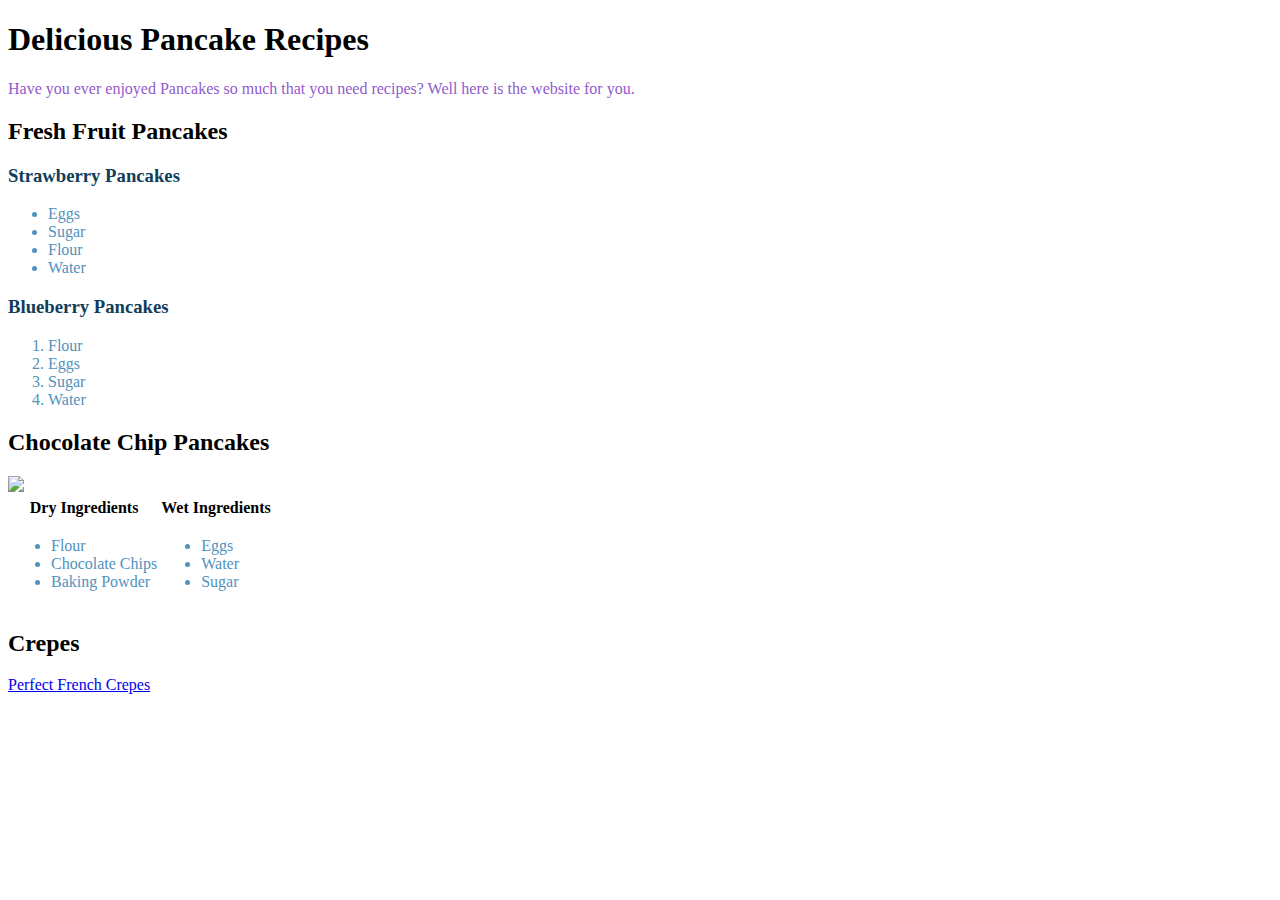
==== index.html @ 5425b987 "Next assignment" ====
<!doctype html>

<html lang="en">
<head>
    <meta charset="utf-8">

    <title>Breakfast Pancakes</title>
    <meta name="description" content="Breakfast Pancakes">
    <meta name="author" content="Pankekki">

    <link rel="stylesheet" href="style.css">
</head>

<body>
    <!-- 
        Let's start styling (pt 3)
        1. Place your header in a `div`. Add a border to this div.
        2. Place your Fruit Pancakes into a `div`. Change the font of items in the div to Ariel.
        3. Place your Chocolate Chip Pancakes into a `div`. Float it.
    -->
    <h1> Delicious Pancake Recipes </h1>
        <p id="description">Have you ever enjoyed Pancakes so much that you need recipes? Well here is the website for you.</p>

    <h2> Fresh Fruit Pancakes </h2>
        <h3 class="fruit-pancakes"> Strawberry Pancakes </h3>
            <ul>
                <li> Eggs </li>
                <li> Sugar </li>
                <li> Flour </li>
                <li> Water </li>
            </ul>
        <h3 class="fruit-pancakes"> Blueberry Pancakes </h3>
            <ol> 
                <li> Flour </li>
                <li> Eggs </li>
                <li> Sugar </li>
                <li> Water </li>
            </ol>
    <h2> Chocolate Chip Pancakes </h2>
        <img src="https://www.justsotasty.com/wp-content/uploads/2016/09/Chocolate-Chip-Pancakes-6.jpg"/>
        <table>
            <tr>
                <th> Dry Ingredients </th>
                <th> Wet Ingredients </th>
            </tr>
            <tr>
                <td> 
                    <ul>
                        <li> Flour </li>
                        <li> Chocolate Chips </li>
                        <li> Baking Powder </li>
                    </ul>
                </td>
                <td> 
                    <ul> 
                        <li> Eggs </li>
                        <li> Water </li>
                        <li> Sugar </li>
                    </ul>
                </td>
            </tr>
        </table>

    <h2> Crepes </h2>
        <a href="https://eatingeuropean.com/perfect-french-crepes/"> 
            Perfect French Crepes
        </a>
</body>
</html>
---- style.css ----
/*
Selects all `h1` tags
h1 {
   color:green; 
}

Creates a class and applies to all in class.
.second-h1 {
    font-weight: lighter;
}

Creates an ID and applies to 
#third-h1 {
    font-size: 100px;
}
 */ 

li {
    color:#5192BD;
}

.fruit-pancakes {
    color:#113D5A;
}

#description {
    color:#925ACE;
}
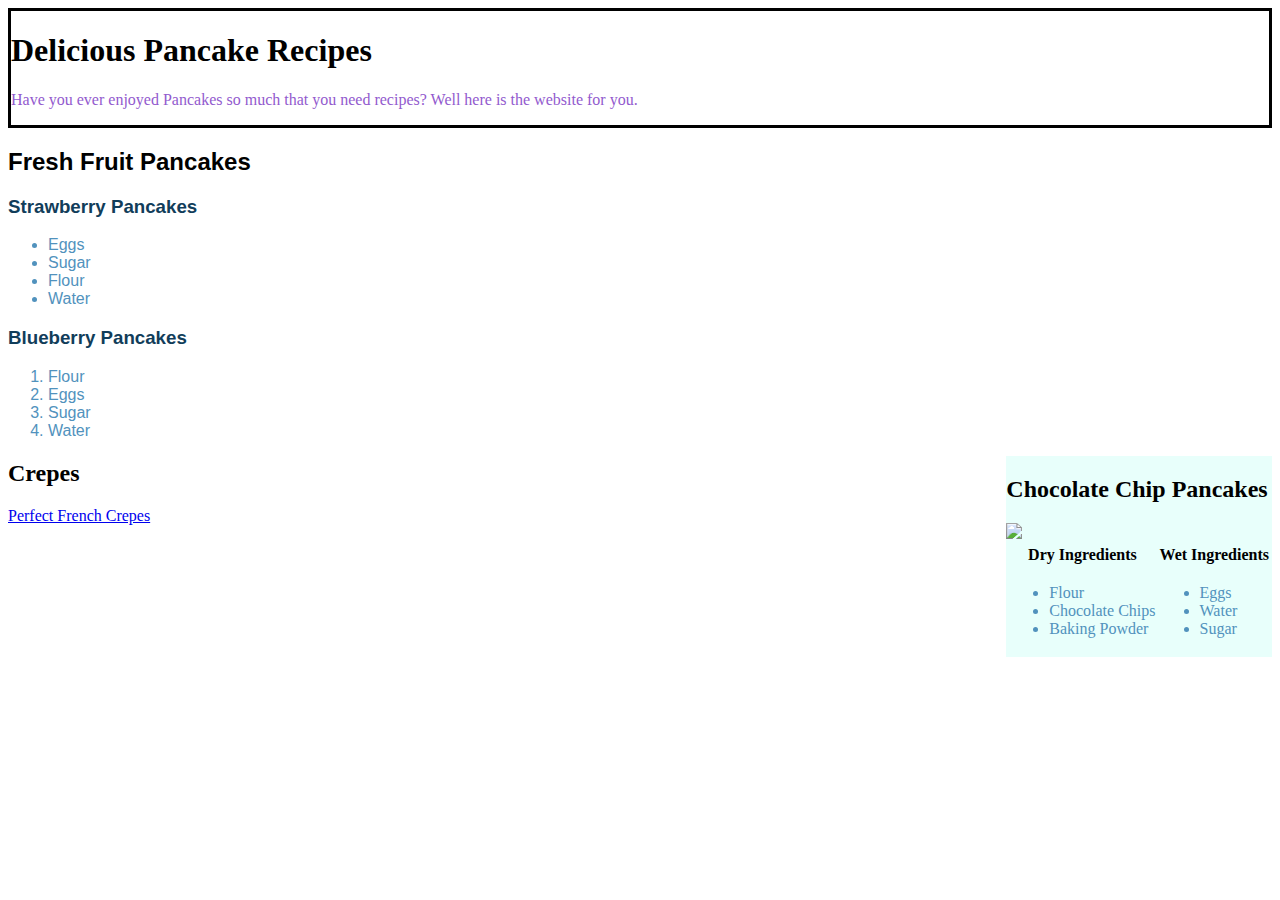
==== commit c40a0b76: "Made divs and added some style." ====
--- a/index.html
+++ b/index.html
@@ -16,51 +16,57 @@
         Let's start styling (pt 3)
         1. Place your header in a `div`. Add a border to this div.
         2. Place your Fruit Pancakes into a `div`. Change the font of items in the div to Ariel.
-        3. Place your Chocolate Chip Pancakes into a `div`. Float it.
+        3. Place your Chocolate Chip Pancakes into a `div`. Add a background color and float it to the righ.
     -->
-    <h1> Delicious Pancake Recipes </h1>
-        <p id="description">Have you ever enjoyed Pancakes so much that you need recipes? Well here is the website for you.</p>
+    <div class ="mainheader">
+        <h1> Delicious Pancake Recipes </h1>
+            <p id="description">Have you ever enjoyed Pancakes so much that you need recipes? Well here is the website for you.</p>
+    </div>
 
-    <h2> Fresh Fruit Pancakes </h2>
-        <h3 class="fruit-pancakes"> Strawberry Pancakes </h3>
-            <ul>
-                <li> Eggs </li>
-                <li> Sugar </li>
-                <li> Flour </li>
-                <li> Water </li>
-            </ul>
-        <h3 class="fruit-pancakes"> Blueberry Pancakes </h3>
-            <ol> 
-                <li> Flour </li>
-                <li> Eggs </li>
-                <li> Sugar </li>
-                <li> Water </li>
-            </ol>
-    <h2> Chocolate Chip Pancakes </h2>
-        <img src="https://www.justsotasty.com/wp-content/uploads/2016/09/Chocolate-Chip-Pancakes-6.jpg"/>
-        <table>
-            <tr>
-                <th> Dry Ingredients </th>
-                <th> Wet Ingredients </th>
-            </tr>
-            <tr>
-                <td> 
-                    <ul>
-                        <li> Flour </li>
-                        <li> Chocolate Chips </li>
-                        <li> Baking Powder </li>
-                    </ul>
-                </td>
-                <td> 
-                    <ul> 
-                        <li> Eggs </li>
-                        <li> Water </li>
-                        <li> Sugar </li>
-                    </ul>
-                </td>
-            </tr>
-        </table>
-
+    <div class="fruitdiv">
+        <h2> Fresh Fruit Pancakes </h2>
+            <h3 class="fruit-pancakes"> Strawberry Pancakes </h3>
+                <ul>
+                    <li> Eggs </li>
+                    <li> Sugar </li>
+                    <li> Flour </li>
+                    <li> Water </li>
+                </ul>
+            <h3 class="fruit-pancakes"> Blueberry Pancakes </h3>
+                <ol> 
+                    <li> Flour </li>
+                    <li> Eggs </li>
+                    <li> Sugar </li>
+                    <li> Water </li>
+                </ol>
+    </div>
+    <div class="chocolatediv">
+        <h2> Chocolate Chip Pancakes </h2>
+            <img src="https://www.justsotasty.com/wp-content/uploads/2016/09/Chocolate-Chip-Pancakes-6.jpg"/>
+            <table>
+                <tr>
+                    <th> Dry Ingredients </th>
+                    <th> Wet Ingredients </th>
+                </tr>
+                <tr>
+                    <td> 
+                        <ul>
+                            <li> Flour </li>
+                            <li> Chocolate Chips </li>
+                            <li> Baking Powder </li>
+                        </ul>
+                    </td>
+                    <td> 
+                        <ul> 
+                            <li> Eggs </li>
+                            <li> Water </li>
+                            <li> Sugar </li>
+                        </ul>
+                    </td>
+                </tr>
+            </table>
+    </div>
+    
     <h2> Crepes </h2>
         <a href="https://eatingeuropean.com/perfect-french-crepes/"> 
             Perfect French Crepes
--- a/style.css
+++ b/style.css
@@ -25,4 +25,15 @@
 
 #description {
     color:#925ACE;
+}
+
+div.mainheader {
+    border: 3px solid black;
+}
+div.fruitdiv {
+    font-family: Arial;
+}
+div.chocolatediv {
+    background-color:#e8fffb;
+    float: right;
 }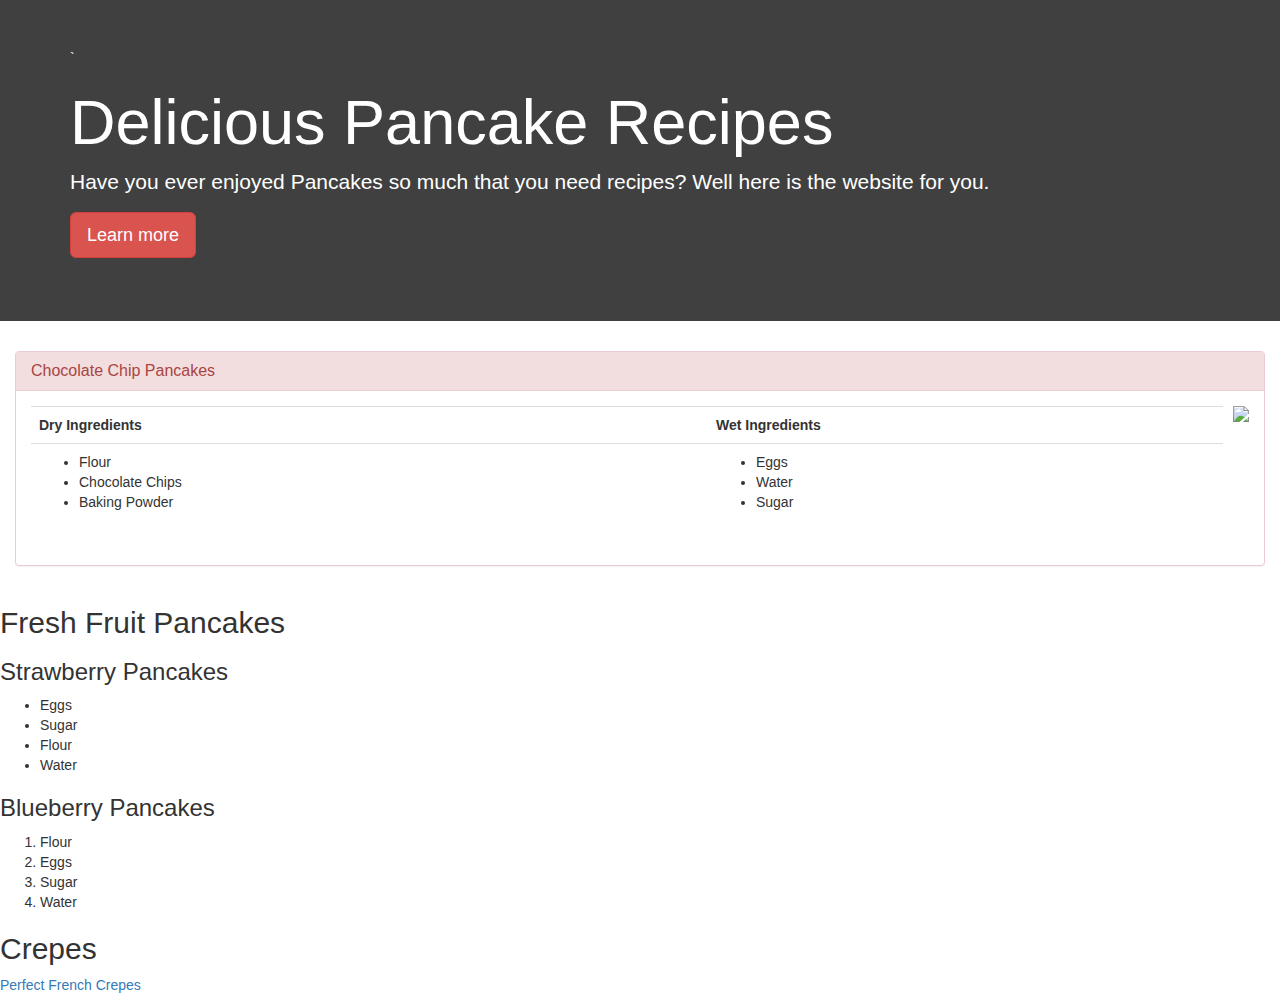
==== commit d50f971c: "Used Boostrap." ====
--- a/index.html
+++ b/index.html
@@ -3,11 +3,12 @@
 <html lang="en">
 <head>
     <meta charset="utf-8">
-
+    <meta http-equiv="X-UA-Compatible" content="IE=edge">
+    <meta name="viewport" content="width=device-width, initial-scale=1">
     <title>Breakfast Pancakes</title>
     <meta name="description" content="Breakfast Pancakes">
     <meta name="author" content="Pankekki">
-
+    <link rel="stylesheet" href="https://stackpath.bootstrapcdn.com/bootstrap/3.4.1/css/bootstrap.min.css" integrity="sha384-HSMxcRTRxnN+Bdg0JdbxYKrThecOKuH5zCYotlSAcp1+c8xmyTe9GYg1l9a69psu" crossorigin="anonymous">
     <link rel="stylesheet" href="style.css">
 </head>
 
@@ -18,12 +19,54 @@
         2. Place your Fruit Pancakes into a `div`. Change the font of items in the div to Ariel.
         3. Place your Chocolate Chip Pancakes into a `div`. Add a background color and float it to the righ.
     -->
-    <div class ="mainheader">
-        <h1> Delicious Pancake Recipes </h1>
-            <p id="description">Have you ever enjoyed Pancakes so much that you need recipes? Well here is the website for you.</p>
+    <div class="jumbotron">
+        <div class="container">`
+            <h1>Delicious Pancake Recipes</h1>
+            <p>Have you ever enjoyed Pancakes so much that you need recipes? Well here is the website for you.</p>
+            <p><a class="btn btn-danger btn-lg" href="#" role="button">Learn more</a></p>
+        </div>
     </div>
 
-    <div class="fruitdiv">
+    <div class="container-fluid">
+        <div class="panel panel-danger">
+            <div class="panel-heading">
+                <h3 class="panel-title">Chocolate Chip Pancakes</h3>
+            </div>
+            <div class="panel-body">
+                <div class="media">
+                    <div class="media-body">
+                        <table class="table">
+                            <tr>
+                                <th> Dry Ingredients </th>
+                                <th> Wet Ingredients </th>
+                            </tr>
+                            <tr>
+                                <td> 
+                                    <ul>
+                                        <li> Flour </li>
+                                        <li> Chocolate Chips </li>
+                                        <li> Baking Powder </li>
+                                    </ul>
+                                </td>
+                                <td> 
+                                    <ul> 
+                                        <li> Eggs </li>
+                                        <li> Water </li>
+                                        <li> Sugar </li>
+                                    </ul>
+                                </td>
+                            </tr>
+                        </table>
+                    </div>
+                    <div class="media-right">
+                        <img id="chocochipimage" class="media-object" src="https://www.justsotasty.com/wp-content/uploads/2016/09/Chocolate-Chip-Pancakes-6.jpg">
+                    </div>
+                </div>
+            </div>
+        </div>
+    </div>
+
+
         <h2> Fresh Fruit Pancakes </h2>
             <h3 class="fruit-pancakes"> Strawberry Pancakes </h3>
                 <ul>
@@ -39,37 +82,12 @@
                     <li> Sugar </li>
                     <li> Water </li>
                 </ol>
-    </div>
-    <div class="chocolatediv">
-        <h2> Chocolate Chip Pancakes </h2>
-            <img src="https://www.justsotasty.com/wp-content/uploads/2016/09/Chocolate-Chip-Pancakes-6.jpg"/>
-            <table>
-                <tr>
-                    <th> Dry Ingredients </th>
-                    <th> Wet Ingredients </th>
-                </tr>
-                <tr>
-                    <td> 
-                        <ul>
-                            <li> Flour </li>
-                            <li> Chocolate Chips </li>
-                            <li> Baking Powder </li>
-                        </ul>
-                    </td>
-                    <td> 
-                        <ul> 
-                            <li> Eggs </li>
-                            <li> Water </li>
-                            <li> Sugar </li>
-                        </ul>
-                    </td>
-                </tr>
-            </table>
-    </div>
     
     <h2> Crepes </h2>
         <a href="https://eatingeuropean.com/perfect-french-crepes/"> 
             Perfect French Crepes
         </a>
+
+    <script src="https://stackpath.bootstrapcdn.com/bootstrap/3.4.1/js/bootstrap.min.js" integrity="sha384-aJ21OjlMXNL5UyIl/XNwTMqvzeRMZH2w8c5cRVpzpU8Y5bApTppSuUkhZXN0VxHd" crossorigin="anonymous"></script>
 </body>
 </html>--- a/style.css
+++ b/style.css
@@ -14,26 +14,10 @@
     font-size: 100px;
 }
  */ 
-
-li {
-    color:#5192BD;
+.jumbotron {
+    color: white;
+    background: linear-gradient(rgba(0,0,0,0.75), rgba(0,0,0,0.75)), url("https://media.eggs.ca/assets/RecipePhotos/_resampled/FillWyIxMjgwIiwiNzIwIl0/Fluffy-Pancakes-New-CMS.jpg");
 }
-
-.fruit-pancakes {
-    color:#113D5A;
-}
-
-#description {
-    color:#925ACE;
-}
-
-div.mainheader {
-    border: 3px solid black;
-}
-div.fruitdiv {
-    font-family: Arial;
-}
-div.chocolatediv {
-    background-color:#e8fffb;
-    float: right;
+#chocochipimage {
+    max-width: 200px;
 }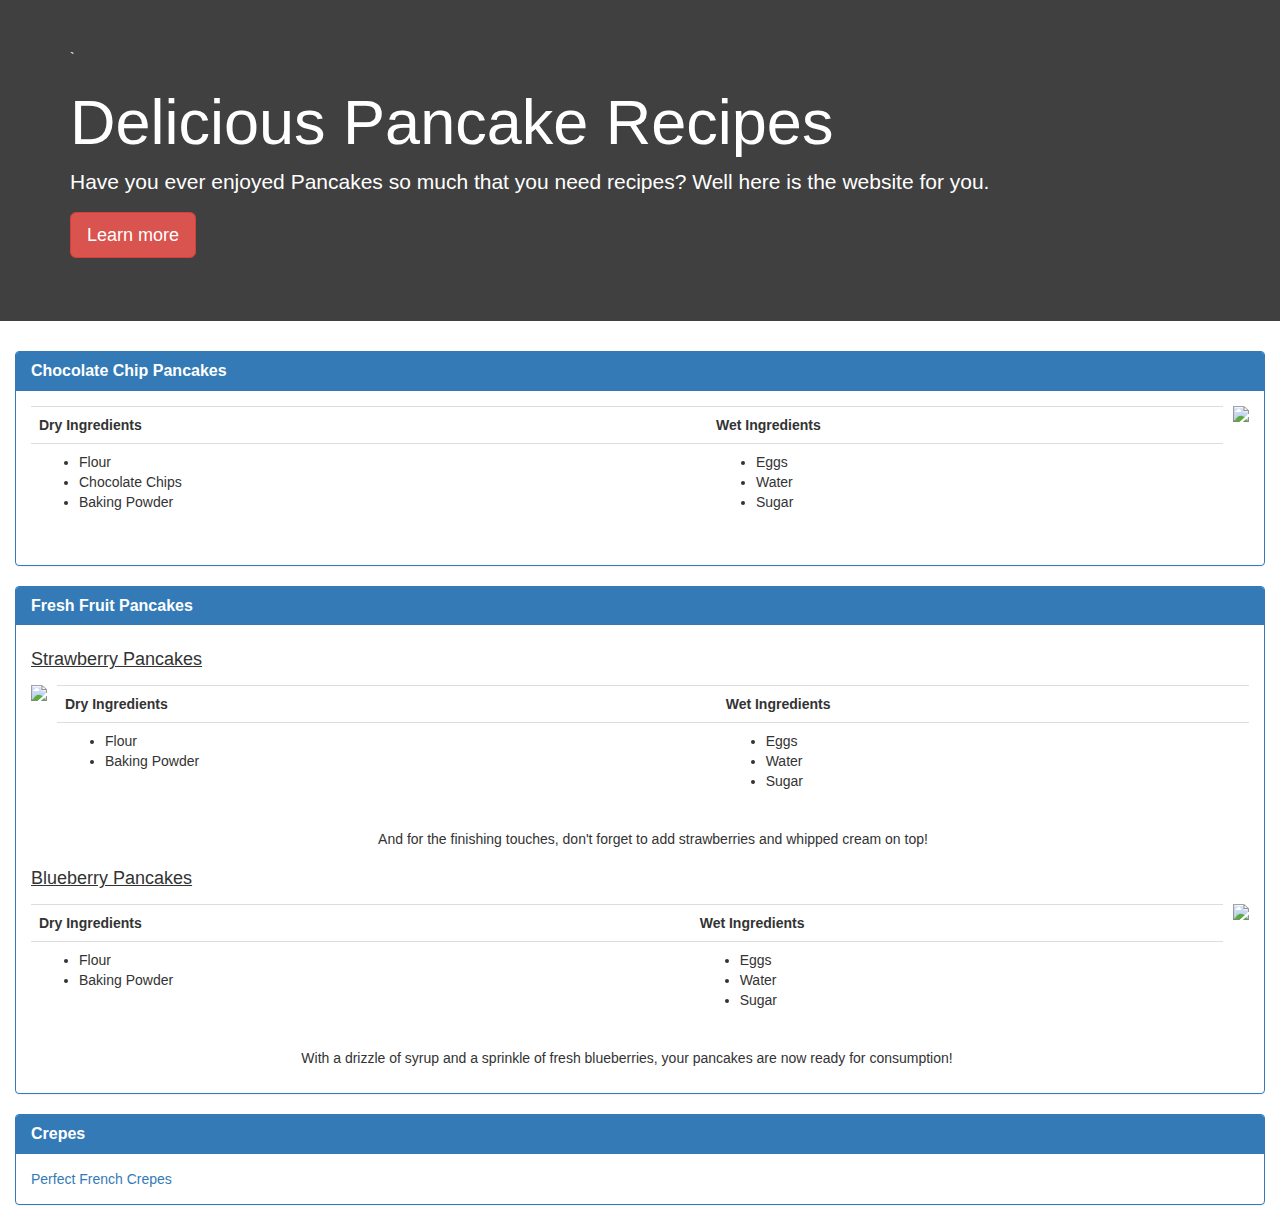
==== commit 829ecfbf: "Added things." ====
--- a/index.html
+++ b/index.html
@@ -28,7 +28,7 @@
     </div>
 
     <div class="container-fluid">
-        <div class="panel panel-danger">
+        <div class="panel panel-primary">
             <div class="panel-heading">
                 <h3 class="panel-title">Chocolate Chip Pancakes</h3>
             </div>
@@ -59,34 +59,95 @@
                         </table>
                     </div>
                     <div class="media-right">
-                        <img id="chocochipimage" class="media-object" src="https://www.justsotasty.com/wp-content/uploads/2016/09/Chocolate-Chip-Pancakes-6.jpg">
+                        <img id="chocochipimage" class="media-object" src="https://www.justsotasty.com/wp-content/uploads/2016/09/Chocolate-Chip-Pancakes-6.jpg"/>
                     </div>
                 </div>
             </div>
         </div>
     </div>
 
+    <div class="container-fluid">
+        <div class="panel panel-primary">
+            <div class="panel-heading">
+                <h3 class='panel-title'> Fresh Fruit Pancakes </h3>
+            </div>
+            <div class="panel-body">
+                <h4 class="fruit-pancakes"> Strawberry Pancakes </h4>
+                    <div class="media">
+                        <div class="media-left">
+                            <img id="strawberryimage" class="media-object" src="https://houseofyumm.com/wp-content/uploads/2014/02/strawberries-and-cream-036_680name.jpg">
+                        </div>
+                        <div class="media-body">
+                            <table class="table">
+                                <tr>
+                                    <th> Dry Ingredients</th>
+                                    <th> Wet Ingredients</th>
+                                </tr>
+                                <tr>
+                                    <td> 
+                                        <ul>
+                                            <li> Flour </li>
+                                            <li> Baking Powder </li>
+                                        </ul>
+                                    </td>
+                                    <td> 
+                                        <ul> 
+                                            <li> Eggs </li>
+                                            <li> Water </li>
+                                            <li> Sugar </li>
+                                        </ul>
+                                    </td>
+                                </tr>
+                            </table>
+                            <p class="text-center"> And for the finishing touches, don't forget to add strawberries and whipped cream on top!</p>
+                        </div>
+                    </div>
+                <h4 class="fruit-pancakes"> Blueberry Pancakes </h4>
+                    <div class="media">
+                        <div class="media-body">
+                            <table class="table">
+                                <tr>
+                                    <th> Dry Ingredients</th>
+                                    <th> Wet Ingredients</th>
+                                </tr>
+                                <tr>
+                                    <td> 
+                                        <ul>
+                                            <li> Flour </li>
+                                            <li> Baking Powder </li>
+                                        </ul>
+                                    </td>
+                                    <td> 
+                                        <ul> 
+                                            <li> Eggs </li>
+                                            <li> Water </li>
+                                            <li> Sugar </li>
+                                        </ul>
+                                    </td>
+                                </tr>
+                            </table>
+                            <p class="text-center"> With a drizzle of syrup and a sprinkle of fresh blueberries, your pancakes are now ready for consumption!</p>
+                        </div>
+                            <div class="media-right">
+                                <img id="blueberryimage" class="media-object" src="https://www.cookingclassy.com/wp-content/uploads/2015/08/blueberry-pancakes-15-1-768x1152.jpg">
+                            </div>
+                    </div>
+            </div>
+        </div>
+    </div>
 
-        <h2> Fresh Fruit Pancakes </h2>
-            <h3 class="fruit-pancakes"> Strawberry Pancakes </h3>
-                <ul>
-                    <li> Eggs </li>
-                    <li> Sugar </li>
-                    <li> Flour </li>
-                    <li> Water </li>
-                </ul>
-            <h3 class="fruit-pancakes"> Blueberry Pancakes </h3>
-                <ol> 
-                    <li> Flour </li>
-                    <li> Eggs </li>
-                    <li> Sugar </li>
-                    <li> Water </li>
-                </ol>
-    
-    <h2> Crepes </h2>
-        <a href="https://eatingeuropean.com/perfect-french-crepes/"> 
-            Perfect French Crepes
-        </a>
+    <div class="container-fluid">
+        <div class="panel panel-primary">
+            <div class="panel-heading"> 
+                <h3 class="panel-title">Crepes</h3> 
+            </div>
+            <div class="panel-body">
+                <a href="https://eatingeuropean.com/perfect-french-crepes/"> 
+                    Perfect French Crepes
+                </a>
+            </div>
+        </div>
+    </div>
 
     <script src="https://stackpath.bootstrapcdn.com/bootstrap/3.4.1/js/bootstrap.min.js" integrity="sha384-aJ21OjlMXNL5UyIl/XNwTMqvzeRMZH2w8c5cRVpzpU8Y5bApTppSuUkhZXN0VxHd" crossorigin="anonymous"></script>
 </body>
--- a/style.css
+++ b/style.css
@@ -20,4 +20,19 @@
 }
 #chocochipimage {
     max-width: 200px;
+}
+#strawberryimage {
+    max-width: 200px;
+}
+
+#blueberryimage {
+    max-width: 200px;
+}
+
+.panel-title {
+    font-weight: bold;
+}
+
+.fruit-pancakes {
+    text-decoration: underline;
 }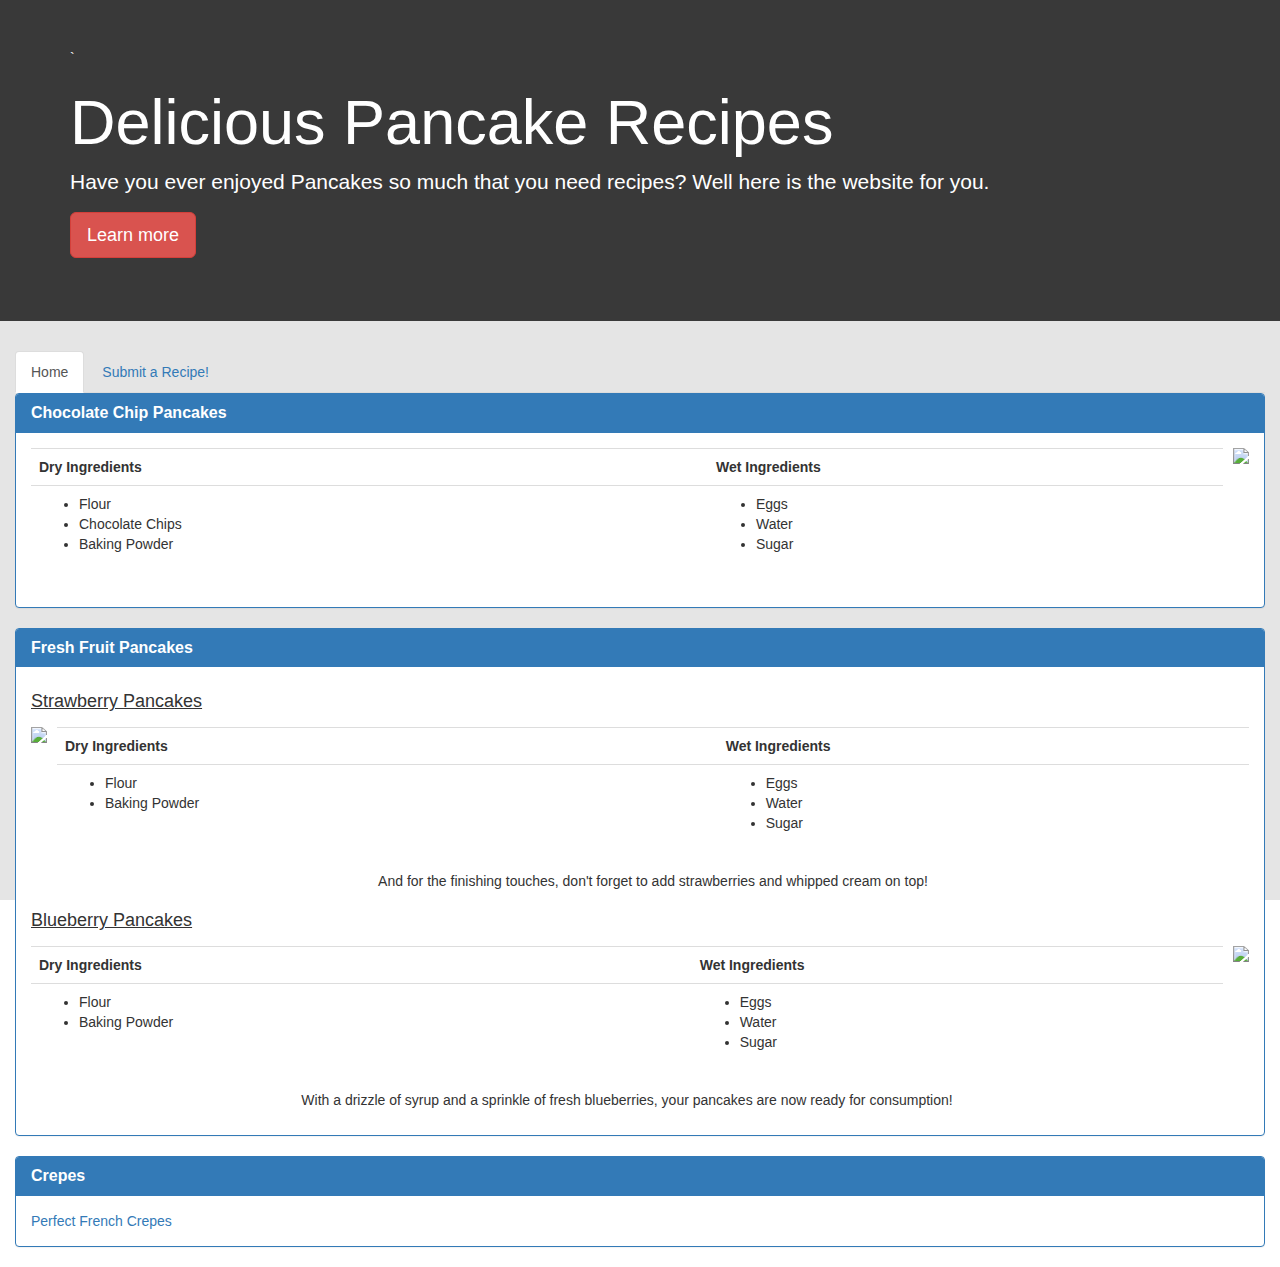
==== commit 7d51db96: "Added Nav Bar and fixed background" ====
--- a/index.html
+++ b/index.html
@@ -25,6 +25,13 @@
             <p>Have you ever enjoyed Pancakes so much that you need recipes? Well here is the website for you.</p>
             <p><a class="btn btn-danger btn-lg" href="#" role="button">Learn more</a></p>
         </div>
+    </div>
+    
+    <div class="container-fluid">
+        <ul class="nav nav-tabs">
+            <li role="presentation" class="active"><a href="#">Home</a></li>
+            <li role="presentation"><a href="#">Submit a Recipe!</a></li>
+        </ul>
     </div>
 
     <div class="container-fluid">
@@ -59,7 +66,7 @@
                         </table>
                     </div>
                     <div class="media-right">
-                        <img id="chocochipimage" class="media-object" src="https://www.justsotasty.com/wp-content/uploads/2016/09/Chocolate-Chip-Pancakes-6.jpg"/>
+                        <img id="chocochipimage" class="media-object resizedimg" src="https://www.justsotasty.com/wp-content/uploads/2016/09/Chocolate-Chip-Pancakes-6.jpg"/>
                     </div>
                 </div>
             </div>
@@ -75,7 +82,7 @@
                 <h4 class="fruit-pancakes"> Strawberry Pancakes </h4>
                     <div class="media">
                         <div class="media-left">
-                            <img id="strawberryimage" class="media-object" src="https://houseofyumm.com/wp-content/uploads/2014/02/strawberries-and-cream-036_680name.jpg">
+                            <img id="strawberryimage" class="media-object resizedimg" src="https://houseofyumm.com/wp-content/uploads/2014/02/strawberries-and-cream-036_680name.jpg">
                         </div>
                         <div class="media-body">
                             <table class="table">
@@ -129,7 +136,7 @@
                             <p class="text-center"> With a drizzle of syrup and a sprinkle of fresh blueberries, your pancakes are now ready for consumption!</p>
                         </div>
                             <div class="media-right">
-                                <img id="blueberryimage" class="media-object" src="https://www.cookingclassy.com/wp-content/uploads/2015/08/blueberry-pancakes-15-1-768x1152.jpg">
+                                <img id="blueberryimage" class="media-object resizedimg" src="https://www.cookingclassy.com/wp-content/uploads/2015/08/blueberry-pancakes-15-1-768x1152.jpg">
                             </div>
                     </div>
             </div>
--- a/style.css
+++ b/style.css
@@ -18,14 +18,7 @@
     color: white;
     background: linear-gradient(rgba(0,0,0,0.75), rgba(0,0,0,0.75)), url("https://media.eggs.ca/assets/RecipePhotos/_resampled/FillWyIxMjgwIiwiNzIwIl0/Fluffy-Pancakes-New-CMS.jpg");
 }
-#chocochipimage {
-    max-width: 200px;
-}
-#strawberryimage {
-    max-width: 200px;
-}
-
-#blueberryimage {
+.resizedimg {
     max-width: 200px;
 }
 
@@ -35,4 +28,9 @@
 
 .fruit-pancakes {
     text-decoration: underline;
+}
+
+body {
+    background: linear-gradient(rgba(0,0,0,0.1), rgba(0,0,0,0.1)), url("https://wallpapercave.com/wp/wp2444943.jpg");
+    background-attachment: fixed;
 }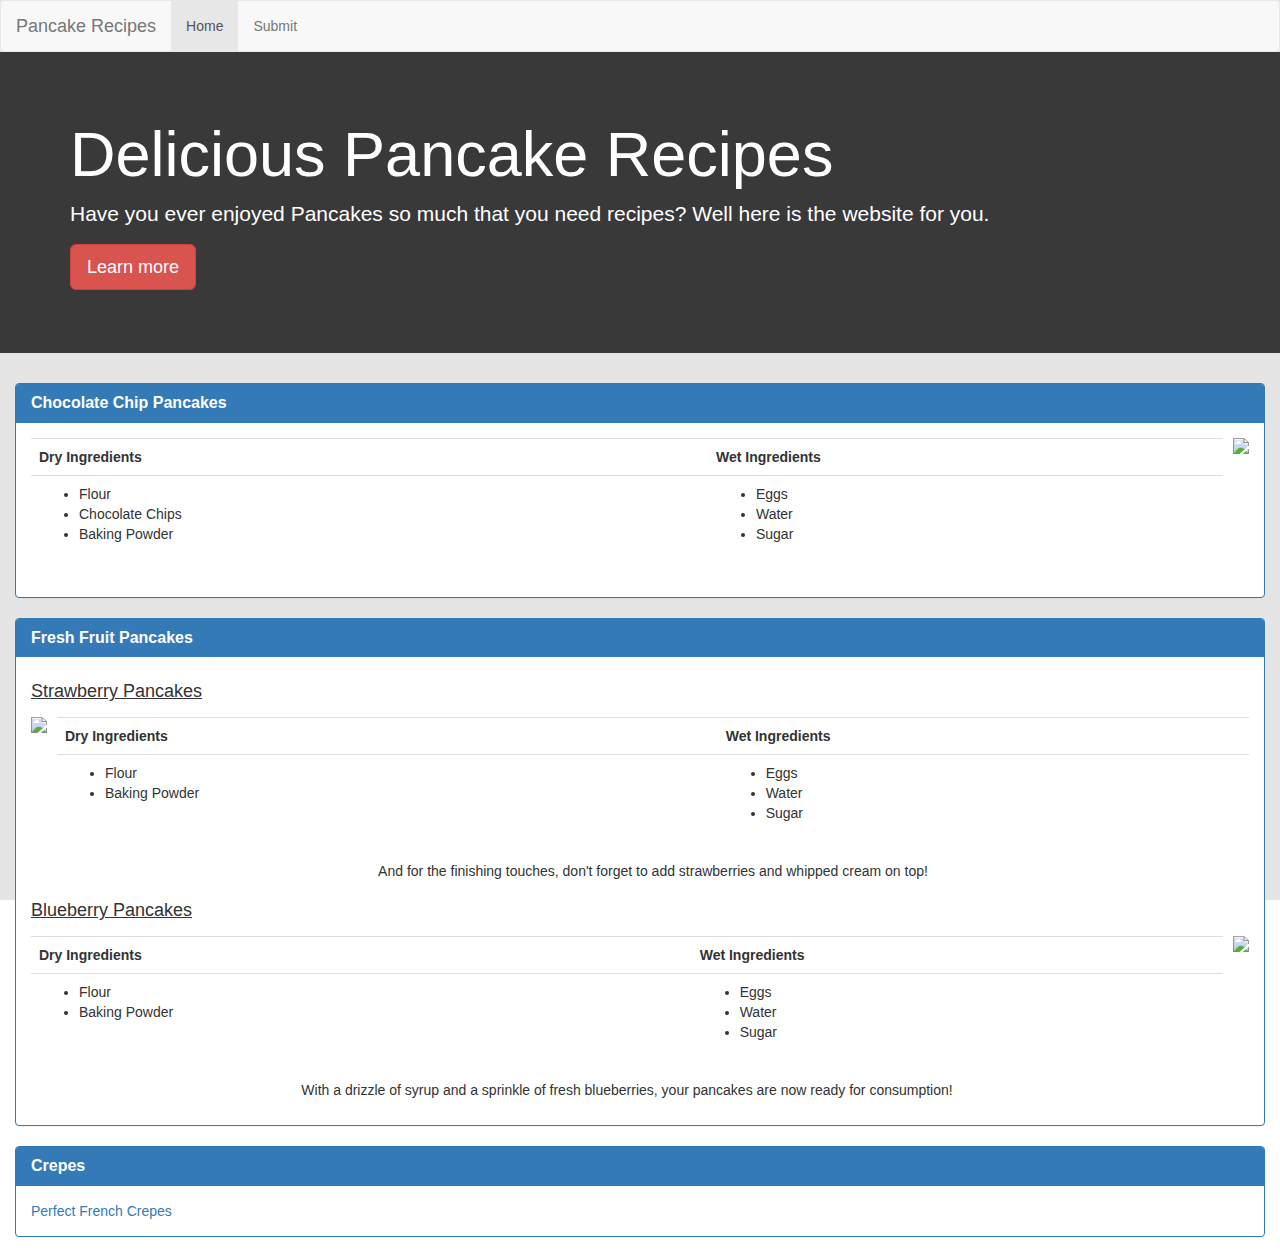
==== commit 9d4615c3: "Added a real navbar and a submission form." ====
--- a/index.html
+++ b/index.html
@@ -19,19 +19,35 @@
         2. Place your Fruit Pancakes into a `div`. Change the font of items in the div to Ariel.
         3. Place your Chocolate Chip Pancakes into a `div`. Add a background color and float it to the righ.
     -->
+    <nav class="navbar navbar-default">
+      <div class="container-fluid">
+        <!-- Brand and toggle get grouped for better mobile display -->
+        <div class="navbar-header">
+          <button type="button" class="navbar-toggle collapsed" data-toggle="collapse" data-target="#bs-example-navbar-collapse-1" aria-expanded="false">
+            <span class="sr-only">Toggle navigation</span>
+            <span class="icon-bar"></span>
+            <span class="icon-bar"></span>
+            <span class="icon-bar"></span>
+          </button>
+          <a class="navbar-brand" href="#">Pancake Recipes</a>
+        </div>
+
+        <!-- Collect the nav links, forms, and other content for toggling -->
+        <div class="collapse navbar-collapse" id="bs-example-navbar-collapse-1">
+          <ul class="nav navbar-nav">
+            <li class="active"><a href="index.html">Home</a></li>
+            <li><a href="submitrecipe.html">Submit</a></li>
+          </ul>
+        </div><!-- /.navbar-collapse -->
+      </div><!-- /.container-fluid -->
+    </nav>
+
     <div class="jumbotron">
-        <div class="container">`
+        <div class="container">
             <h1>Delicious Pancake Recipes</h1>
             <p>Have you ever enjoyed Pancakes so much that you need recipes? Well here is the website for you.</p>
             <p><a class="btn btn-danger btn-lg" href="#" role="button">Learn more</a></p>
         </div>
-    </div>
-    
-    <div class="container-fluid">
-        <ul class="nav nav-tabs">
-            <li role="presentation" class="active"><a href="#">Home</a></li>
-            <li role="presentation"><a href="#">Submit a Recipe!</a></li>
-        </ul>
     </div>
 
     <div class="container-fluid">
@@ -156,6 +172,7 @@
         </div>
     </div>
 
+    <script src="https://ajax.googleapis.com/ajax/libs/jquery/3.4.1/jquery.min.js"></script>
     <script src="https://stackpath.bootstrapcdn.com/bootstrap/3.4.1/js/bootstrap.min.js" integrity="sha384-aJ21OjlMXNL5UyIl/XNwTMqvzeRMZH2w8c5cRVpzpU8Y5bApTppSuUkhZXN0VxHd" crossorigin="anonymous"></script>
 </body>
 </html>--- a/style.css
+++ b/style.css
@@ -17,6 +17,11 @@
 .jumbotron {
     color: white;
     background: linear-gradient(rgba(0,0,0,0.75), rgba(0,0,0,0.75)), url("https://media.eggs.ca/assets/RecipePhotos/_resampled/FillWyIxMjgwIiwiNzIwIl0/Fluffy-Pancakes-New-CMS.jpg");
+    background-size:100%;
+}
+
+.navbar {
+    margin-bottom:0px;
 }
 .resizedimg {
     max-width: 200px;
@@ -32,5 +37,11 @@
 
 body {
     background: linear-gradient(rgba(0,0,0,0.1), rgba(0,0,0,0.1)), url("https://wallpapercave.com/wp/wp2444943.jpg");
+    background-size:100% 100%;
     background-attachment: fixed;
-}+}
+
+#submitform {
+    max-width:50%;
+}
+
